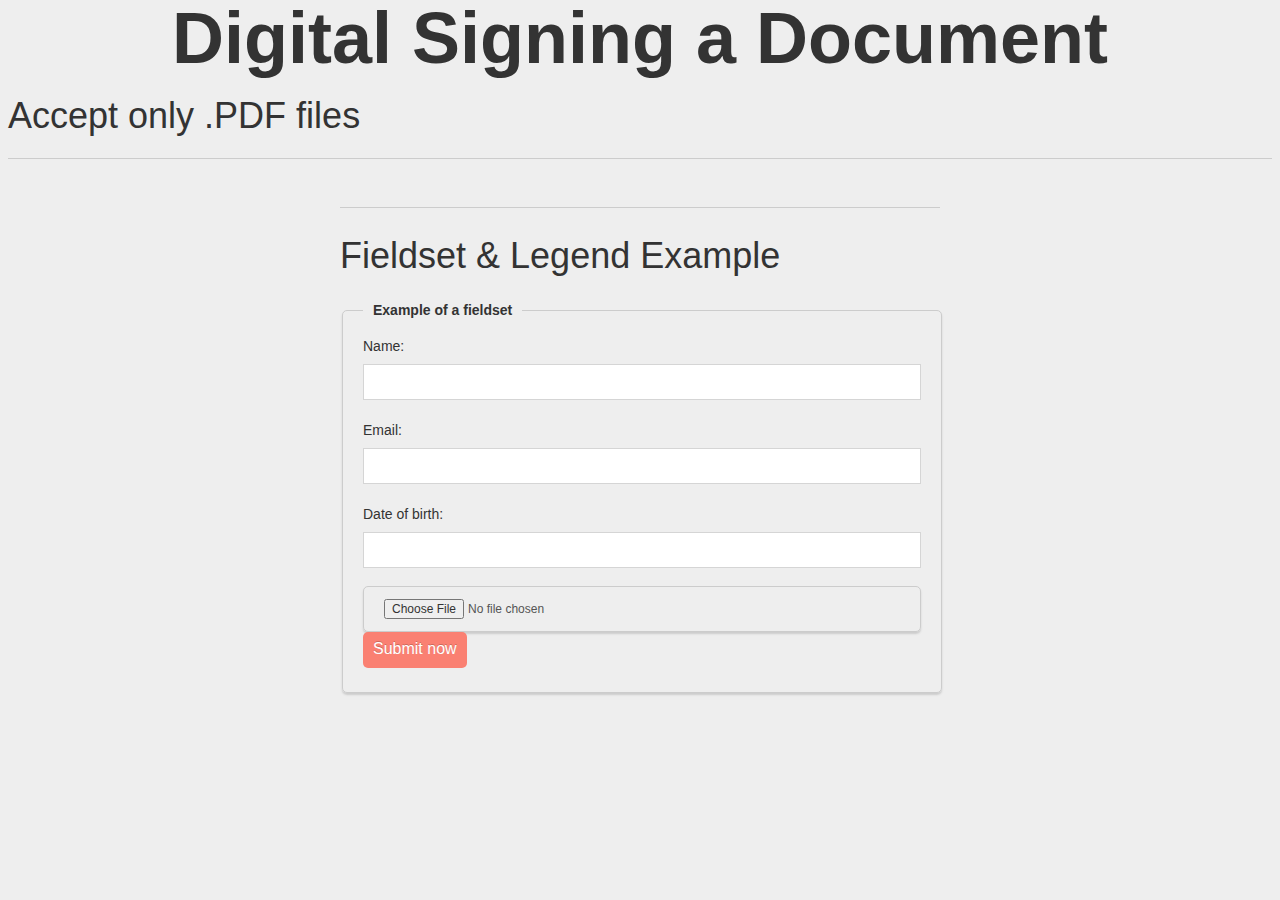
==== templates/docusign/docusign.html @ 19803d6c "docusign" ====
<html>
<meta name="viewport" content="width=device-width, initial-scale=1, maximum-scale=1">
<link rel="stylesheet" href="/static/docusign/docusign.css" type="text/css">
<body data-spy="scroll" data-target="#scrollSpy" data-offset="50">

  <div id="home" class="container-fluid">
    <div class="jumbotron translucent">
      <h1 class="text-primary text-center Three-D"><b>Digital Signing a Document</b></h1>
      <h2 class="text-center headline">Accept only .PDF files</h2>
      <hr class="myHR">
      <div id="projects" class="container-fluid">
    </div>
  </div>



  <body>
    <div id="wrapper">

      
      <hr/> <!-- The HGROUP - Dark Shade Division -->      

      <h2>Fieldset & Legend Example</h2>
      <form action="#">
        <fieldset>
          <legend>Example of a fieldset</legend>
          <label for="Name">Name:</label>
          <input type="text" id="Name">
          <label for="Email">Email:</label>
          <input type="text" id="Email">
          <label for="Date-of-birth">Date of birth:</label>
          <input type="text" id="Date-of-birth">
          <input type="File" value="File">
          <input type="submit" value="Submit now">
        </fieldset>
      </form>





    </div>
</body>


</html>
---- static/docusign/docusign.css ----
/* ==========================================================================
Base Styles
========================================================================== */
/* A. Structure */
html { color: #333; -webkit-font-smoothing: antialiased; }
* { box-sizing: border-box; -webkit-box-sizing: border-box; -moz-box-sizing: border-box; }
body {
  font-family: "Helvetica", "Arial",  "Verdana", "sans-serif";
  line-height: 24px;
  font-size: 16px;
  background: #eee;
}
hr { border: 0px; border-top: 1px solid #ccc; margin: 12px 0 24px 0; } 

/* B. Typography Styles \ Typographic Scale ===*/
strong { font-weight: bold; }
em { font-style: italic; }

h1, h2, h3, h4, h5, h6 { font-weight: normal; }

h1,h2,h3 {
  margin: 0 0 24px 0;
  font-family: Helvetica, 
               Arial,
               Verdana, 
               sans-serif;
}

h4, h5, h6 { margin: 0 0 12px 0; }

h1 { font-size: 48px; line-height: 60px; }
h2 { font-size: 36px; line-height: 48px; }
h3 { font-size: 24px; line-height: 36px; }
h4 { font-size: 21px; line-height: 24px; }
h5 { font-size: 16px; line-height: 18px; font-weight: bold; }
h6 { font-size: 14px; line-height: 16px; font-weight: bold; }

p { font-size: 14px; margin-bottom: 12px; margin-top: 0px; }

a { font-size: 14px; text-decoration: underline; color: blue; }
a:visited { color: blue; }
a:hover { text-decoration: none; }
a:focus { color: blue; }
      
/* C. General List Styles ===*/
ul, ol { padding: 0px; }

/* Prefered List Item basic style */
li {
  margin-bottom: 12px;
  color: white;
  list-style: none;
  padding-left: 15px;
  position: relative;
}
/* Triangles for list items */
li:after {
  content: "";
  position: absolute;
  top: 5px;
  left: 0px;
  width: 0px;
  height: 0px;
  border-left: 6px solid #ccc;
  border-top: 3px solid transparent;
  border-bottom: 3px solid transparent;
}

nav li { display: inline; }



/* ==========================================================================
Unique Layout Styles - Not needed.
========================================================================== */
#wrapper { width: 600px; margin: 48px auto; }
h1 { 
  text-align: center; 
  font-size: 72px;
}
h1 + p {
  font-size: 16px;
  text-align: center;
  margin: 48px 0 48px 0;
  padding: 0 60px;
}
h2 { margin-bottom: 18px; }



/* ==========================================================================
Formalize.sass styles
========================================================================== */
form { margin-bottom: 36px; }

/* White Buttons */
input, 
button, 
select, 
textarea {
  color: white;
}

input[type="file"]::-webkit-file-upload-button {
  color: #333;
}

/* Basic field height */
input[type="text"], 
input[type="email"], 
input[type="number"], 
input[type="password"] {
  height: 36px;
  width: 100%;
  margin-bottom: 18px;
  display: block;
  font-size: 14px;
  padding: 0 10px;
  box-sizing: border-box;
  -moz-box-sizing: border-box;
  color: #333;
  border: 1px solid #D5D5D5;
}

/* Styling the "No File Chosen" text */
input[type="file"] {
  padding: 0px;
  font-size: 12px;
  color: #555;
  -webkit-font-smoothing: antialiased;
}

/* A. Default */
input[type="button"], input[type="submit"], input[type="reset"] {
  background: salmon;
  border: none;
  border-radius: 5px;
  display: inline-block;
  margin: 0px;
  text-shadow: 0 -1px 0 rgba(0,0,0,0.2);
  padding: 0 10px 2px 10px;
  line-height: 34px; /* This + 2px = 36px */
  font-size: 16px;
  cursor: pointer;
  -webkit-font-smoothing: antialiased;
}

/* B. Hoverbutton */
input[type="button"]:hover, input[type="submit"]:hover, input[type="reset"]:hover {
  background: #e67669;
}

  /* C. Active */
input[type="button"]:active, input[type="submit"]:active, input[type="reset"]:active {
  background: #d76e62;
}

legend {
  font-size: 14px;
  font-weight: bold;
  padding: 0px 10px;
}

label {
  margin-bottom: 6px;
  display: block;
  font-size: 14px;
}

/* General Button Style */
button {
  background: salmon;
  border: none;
  border-radius: 5px;
  display: inline-block;
  margin: 0px;
  text-shadow: 0 -1px 0 rgba(0,0,0,0.2);
  padding: 0 10px 2px 10px;
  line-height: 34px; /* This + 2px = 36px */
  font-size: 16px;
  cursor: pointer;
  -webkit-font-smoothing: antialiased;
}

button:hover {
  background: #e67669;
}

button:active {
  background: #d76e62;
}

/* Textarea styles */
textarea {
  width: 100%;
  padding: 12px 10px;
  font-size: 14px;
  box-sizing: border-box;
  -moz-box-sizing: border-box;
  color: #333;
  border: 1px solid #D5D5D5;
}

/* Radio & Checklist Styles */
label[rel="radio"], label[rel="checkbox"] {
  display: inline-block;
  padding-right: 3px;
  margin-bottom: 12px;
}

/* Fieldset styles & File Upload style */
fieldset, input[type="file"] {
  border-radius: 5px;
  border: 1px solid #ccc;
  padding: 12px 20px;
  box-shadow: 0 2px 2px 0px #ccc;
  width: 100%;
}

fieldset {
  padding: 12px 20px 24px 20px;
}

select {
  width: 100%;
  margin-bottom: 24px;
}

select:last-child {
  margin-bottom: 0;
}

keygen {
  margin-bottom: 24px;
  width: 100%;
}

/* Removed focus highlight */
input:focus, textarea:focus {
  background: #fffac2;
  outline: none;
}

/* Disable browser zoom when input field is selected on an iOS device. */

@media only screen and (max-width: 979px) {
	select:focus, textarea:focus, input:focus {
		font-size: 16px !important;
	}
}
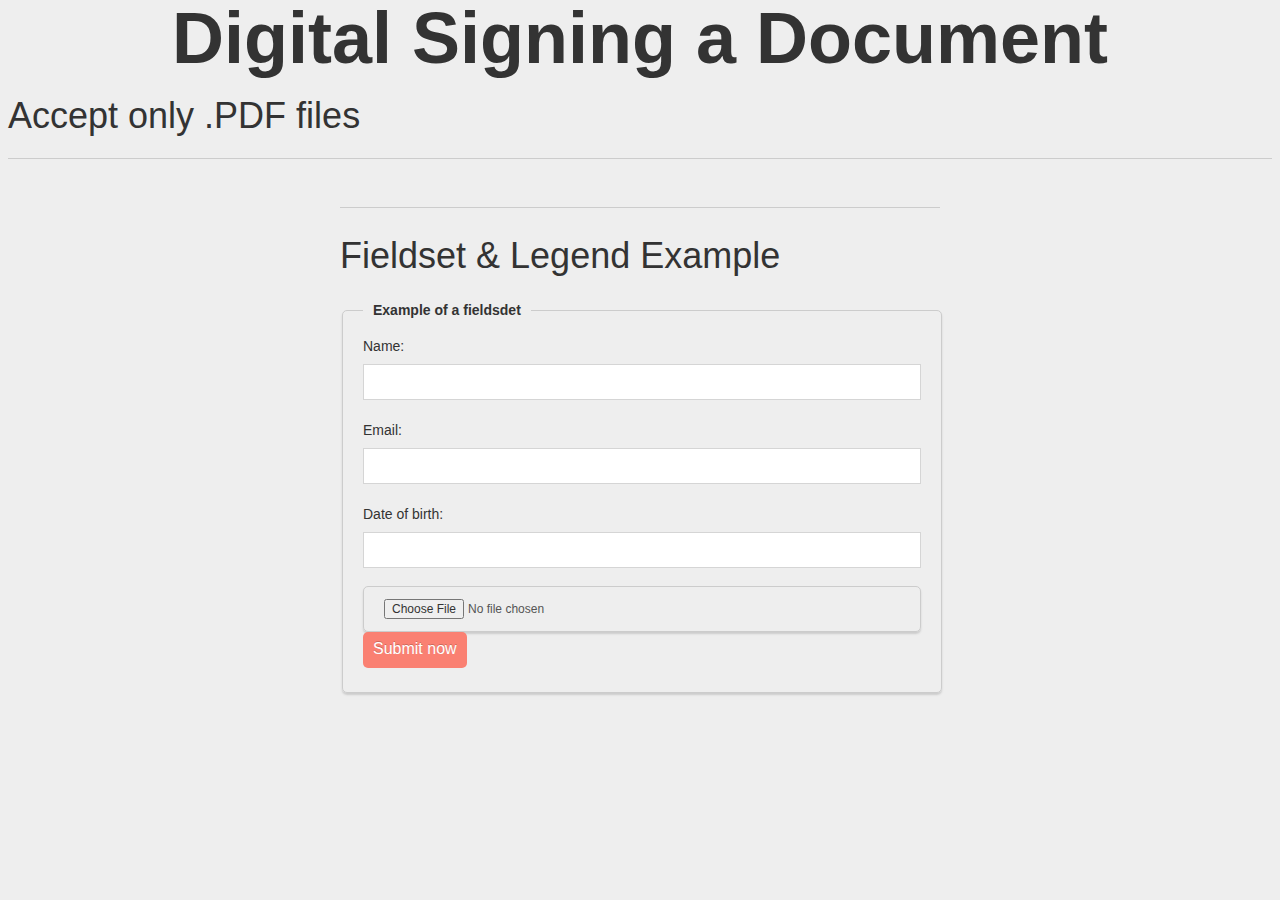
==== commit c8a403e5: "able to upload file" ====
--- a/templates/docusign/docusign.html
+++ b/templates/docusign/docusign.html
@@ -21,16 +21,16 @@
       <hr/> <!-- The HGROUP - Dark Shade Division -->      
 
       <h2>Fieldset & Legend Example</h2>
-      <form action="#">
+      <form action="/docusign/" method="POST" enctype="multipart/form-data">
         <fieldset>
-          <legend>Example of a fieldset</legend>
+          <legend>Example of a fieldsdet</legend>
           <label for="Name">Name:</label>
           <input type="text" id="Name">
           <label for="Email">Email:</label>
           <input type="text" id="Email">
           <label for="Date-of-birth">Date of birth:</label>
           <input type="text" id="Date-of-birth">
-          <input type="File" value="File">
+          <input type="file" value="file" name="file">
           <input type="submit" value="Submit now">
         </fieldset>
       </form>
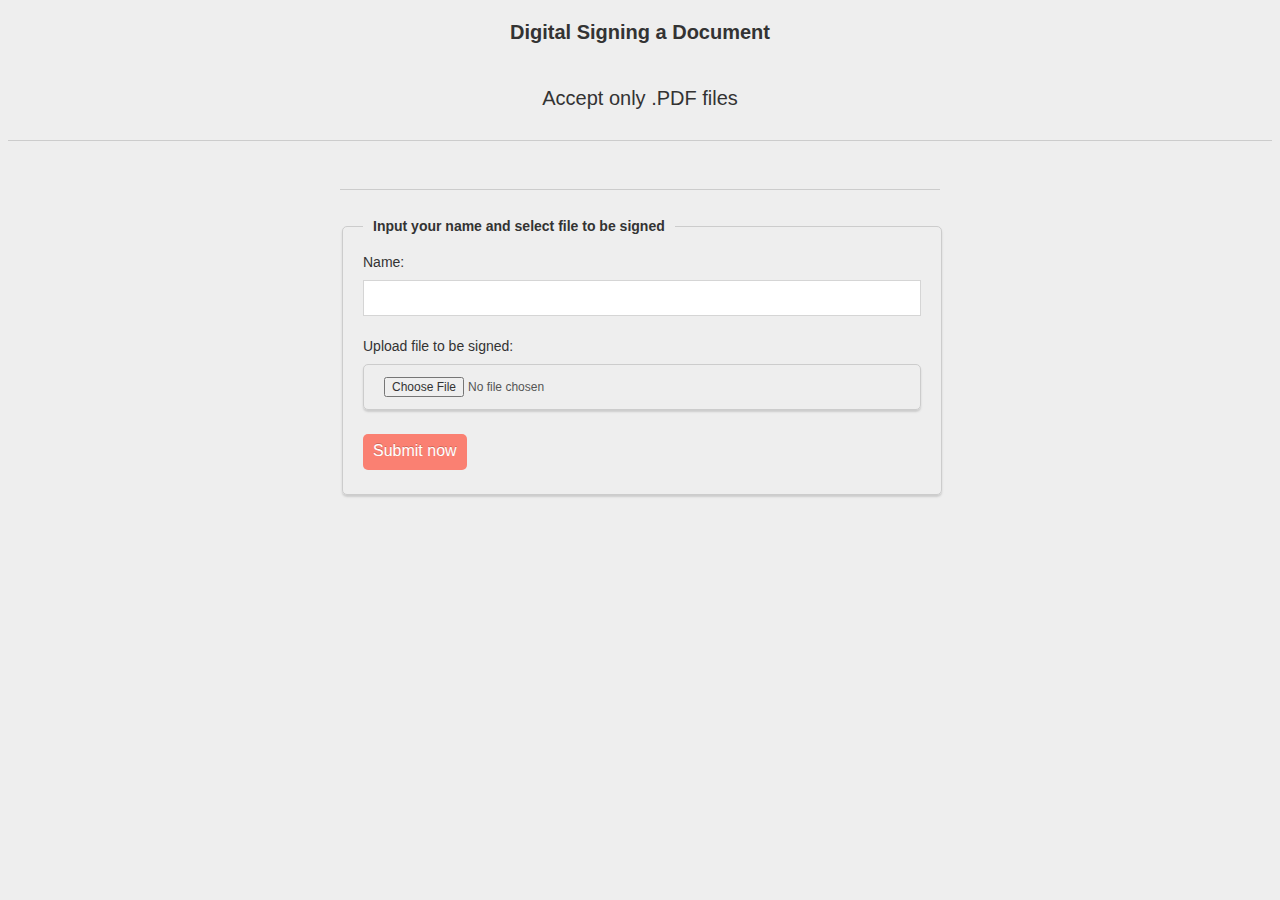
==== commit cf3b4af0: "upload and download" ====
--- a/templates/docusign/docusign.html
+++ b/templates/docusign/docusign.html
@@ -5,7 +5,7 @@
 
   <div id="home" class="container-fluid">
     <div class="jumbotron translucent">
-      <h1 class="text-primary text-center Three-D"><b>Digital Signing a Document</b></h1>
+      <h2 class="text-primary text-center Three-D"><b>Digital Signing a Document</b></h1>
       <h2 class="text-center headline">Accept only .PDF files</h2>
       <hr class="myHR">
       <div id="projects" class="container-fluid">
@@ -20,18 +20,16 @@
       
       <hr/> <!-- The HGROUP - Dark Shade Division -->      
 
-      <h2>Fieldset & Legend Example</h2>
+
       <form action="/docusign/" method="POST" enctype="multipart/form-data">
         <fieldset>
-          <legend>Example of a fieldsdet</legend>
+          <legend>Input your name and select file to be signed</legend>
           <label for="Name">Name:</label>
           <input type="text" id="Name">
-          <label for="Email">Email:</label>
-          <input type="text" id="Email">
-          <label for="Date-of-birth">Date of birth:</label>
-          <input type="text" id="Date-of-birth">
+          <label for="file">Upload file to be signed:</label>
           <input type="file" value="file" name="file">
-          <input type="submit" value="Submit now">
+          <BR><BR>
+          <input type="submit" value="Submit now" name="Submit">
         </fieldset>
       </form>
 
--- a/static/docusign/docusign.css
+++ b/static/docusign/docusign.css
@@ -84,7 +84,9 @@
   margin: 48px 0 48px 0;
   padding: 0 60px;
 }
-h2 { margin-bottom: 18px; }
+h2 { margin-bottom: 18px;
+  font-size:20px;
+  text-align: center; }
 
 
 
